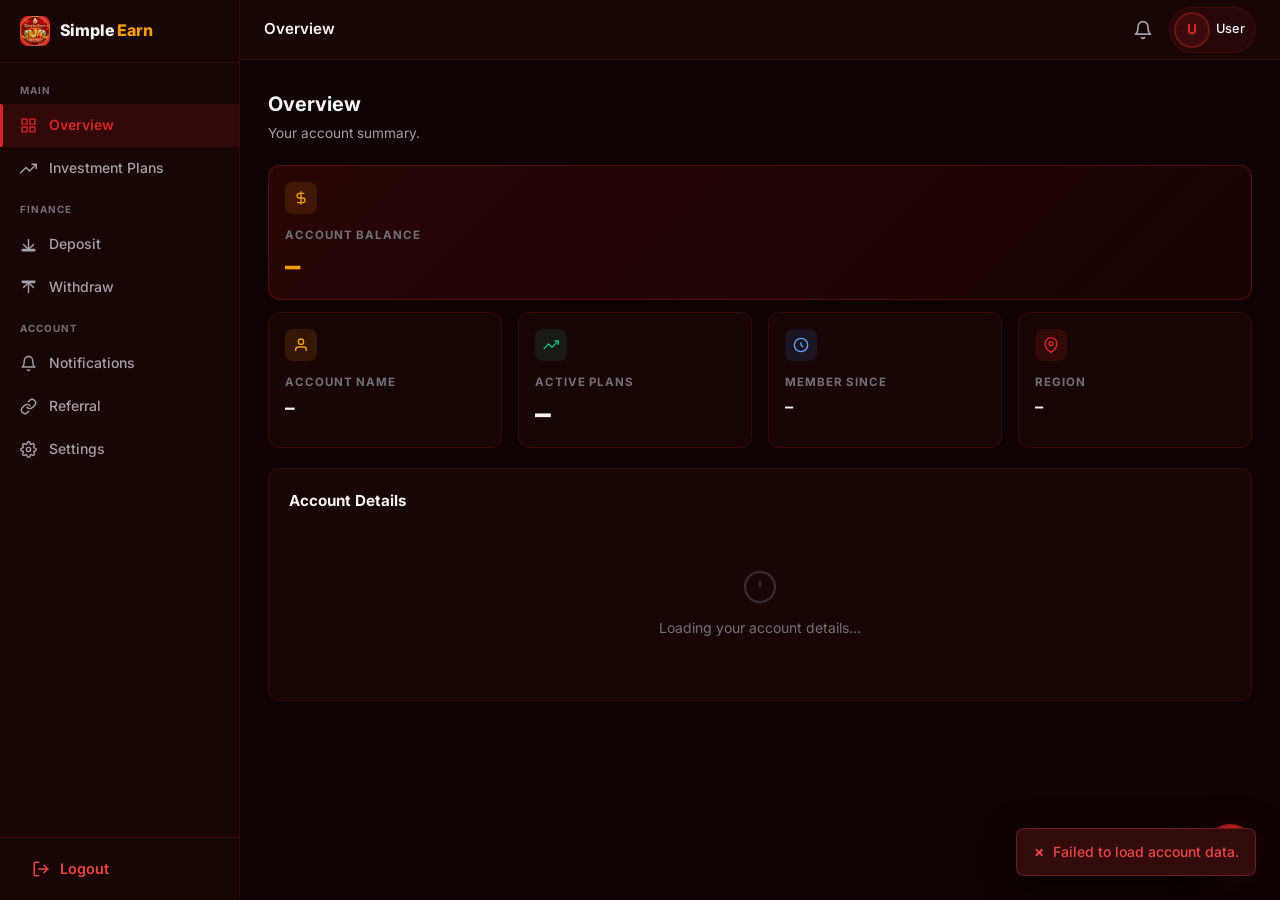
==== deponds-proj/frontend/dashboard.html @ ad347a40 "Update dashboard.html" ====
<!DOCTYPE html>
<html lang="en">
<head>
  <meta charset="UTF-8" />
  <meta name="viewport" content="width=device-width, initial-scale=1.0" />
  <title>Simple Earn — Dashboard</title>
  <link rel="stylesheet" href="css/main.css" />
  <!-- avatar-upload-wrap, avatar-preview, bank-form-grid → main.css -->
</head>
<body>
  <div class="app-layout">
    <div class="sidebar-overlay" id="sidebar-overlay" onclick="closeSidebar()"></div>

    <!-- SIDEBAR -->
    <aside class="sidebar" id="sidebar">
      <div class="sidebar-logo">
        <div class="sidebar-logo-icon"><img src="logo/simple_earn_logo.png" alt=""></div>
        <div class="sidebar-logo-text">Simple <span>Earn</span></div>
      </div>

      <nav class="sidebar-nav">
        <div class="nav-group-label">Main</div>
        <div class="nav-item active" data-section="overview" onclick="navigate('overview', this)">
          <svg xmlns="http://www.w3.org/2000/svg" width="18" height="18" fill="none" stroke="currentColor" stroke-width="2" stroke-linecap="round" stroke-linejoin="round" viewBox="0 0 24 24"><rect x="3" y="3" width="7" height="7"/><rect x="14" y="3" width="7" height="7"/><rect x="14" y="14" width="7" height="7"/><rect x="3" y="14" width="7" height="7"/></svg>
          Overview
        </div>
        <div class="nav-item" data-section="plans" onclick="navigate('plans', this)">
          <svg xmlns="http://www.w3.org/2000/svg" width="18" height="18" fill="none" stroke="currentColor" stroke-width="2" stroke-linecap="round" stroke-linejoin="round" viewBox="0 0 24 24"><polyline points="23 6 13.5 15.5 8.5 10.5 1 18"/><polyline points="17 6 23 6 23 12"/></svg>
          Investment Plans
        </div>

        <div class="nav-group-label">Finance</div>
        <div class="nav-item" data-section="deposit" onclick="navigate('deposit', this)">
          <svg xmlns="http://www.w3.org/2000/svg" width="18" height="18" fill="none" stroke="currentColor" stroke-width="2" stroke-linecap="round" stroke-linejoin="round" viewBox="0 0 24 24"><path d="M12 19V5"/><path d="M5 12l7 7 7-7"/><rect x="3" y="19" width="18" height="2" rx="1"/></svg>
          Deposit
        </div>
        <div class="nav-item" data-section="withdraw" onclick="navigate('withdraw', this)">
          <svg xmlns="http://www.w3.org/2000/svg" width="18" height="18" fill="none" stroke="currentColor" stroke-width="2" stroke-linecap="round" stroke-linejoin="round" viewBox="0 0 24 24"><path d="M12 5v14"/><path d="M19 12l-7-7-7 7"/><rect x="3" y="3" width="18" height="2" rx="1"/></svg>
          Withdraw
        </div>

        <div class="nav-group-label">Account</div>
        <div class="nav-item" data-section="notifications" onclick="navigate('notifications', this)">
          <svg xmlns="http://www.w3.org/2000/svg" width="18" height="18" fill="none" stroke="currentColor" stroke-width="2" stroke-linecap="round" stroke-linejoin="round" viewBox="0 0 24 24"><path d="M18 8A6 6 0 0 0 6 8c0 7-3 9-3 9h18s-3-2-3-9"/><path d="M13.73 21a2 2 0 0 1-3.46 0"/></svg>
          Notifications
          <span id="notif-count-badge" class="badge badge-danger" style="margin-left:auto;display:none"></span>
        </div>
        <div class="nav-item" data-section="referral" onclick="navigate('referral', this)">
          <svg xmlns="http://www.w3.org/2000/svg" width="18" height="18" fill="none" stroke="currentColor" stroke-width="2" stroke-linecap="round" stroke-linejoin="round" viewBox="0 0 24 24"><path d="M10 13a5 5 0 0 0 7.54.54l3-3a5 5 0 0 0-7.07-7.07l-1.72 1.71"/><path d="M14 11a5 5 0 0 0-7.54-.54l-3 3a5 5 0 0 0 7.07 7.07l1.71-1.71"/></svg>
          Referral
        </div>
        <div class="nav-item" data-section="settings" onclick="navigate('settings', this)">
          <svg xmlns="http://www.w3.org/2000/svg" width="18" height="18" fill="none" stroke="currentColor" stroke-width="2" stroke-linecap="round" stroke-linejoin="round" viewBox="0 0 24 24"><circle cx="12" cy="12" r="3"/><path d="M19.4 15a1.65 1.65 0 0 0 .33 1.82l.06.06a2 2 0 0 1-2.83 2.83l-.06-.06a1.65 1.65 0 0 0-1.82-.33 1.65 1.65 0 0 0-1 1.51V21a2 2 0 0 1-4 0v-.09A1.65 1.65 0 0 0 9 19.4a1.65 1.65 0 0 0-1.82.33l-.06.06a2 2 0 0 1-2.83-2.83l.06-.06A1.65 1.65 0 0 0 4.68 15a1.65 1.65 0 0 0-1.51-1H3a2 2 0 0 1 0-4h.09A1.65 1.65 0 0 0 4.6 9a1.65 1.65 0 0 0-.33-1.82l-.06-.06a2 2 0 0 1 2.83-2.83l.06.06A1.65 1.65 0 0 0 9 4.68a1.65 1.65 0 0 0 1-1.51V3a2 2 0 0 1 4 0v.09a1.65 1.65 0 0 0 1 1.51 1.65 1.65 0 0 0 1.82-.33l.06-.06a2 2 0 0 1 2.83 2.83l-.06.06A1.65 1.65 0 0 0 19.4 9a1.65 1.65 0 0 0 1.51 1H21a2 2 0 0 1 0 4h-.09a1.65 1.65 0 0 0-1.51 1z"/></svg>
          Settings
        </div>
      </nav>

      <div class="sidebar-footer">
        <button class="btn btn-ghost btn-full" style="justify-content:flex-start;gap:0.6rem;color:var(--danger);" onclick="handleLogout()">
          <svg xmlns="http://www.w3.org/2000/svg" width="18" height="18" fill="none" stroke="currentColor" stroke-width="2" stroke-linecap="round" stroke-linejoin="round" viewBox="0 0 24 24"><path d="M9 21H5a2 2 0 0 1-2-2V5a2 2 0 0 1 2-2h4"/><polyline points="16 17 21 12 16 7"/><line x1="21" y1="12" x2="9" y2="12"/></svg>
          Logout
        </button>
      </div>
    </aside>

    <!-- MAIN AREA -->
    <div class="main-area">
      <header class="top-header">
        <button class="btn btn-icon btn-ghost header-hamburger" onclick="openSidebar()">
          <svg xmlns="http://www.w3.org/2000/svg" width="22" height="22" fill="none" stroke="currentColor" stroke-width="2" stroke-linecap="round" stroke-linejoin="round" viewBox="0 0 24 24"><line x1="3" y1="12" x2="21" y2="12"/><line x1="3" y1="6" x2="21" y2="6"/><line x1="3" y1="18" x2="21" y2="18"/></svg>
        </button>
        <span class="header-title" id="header-title">Overview</span>
        <div class="header-actions">
          <div class="notif-btn-wrap">
            <button class="btn btn-icon btn-ghost notif-btn" onclick="toggleNotifDropdown(event)" aria-label="Notifications">
              <svg xmlns="http://www.w3.org/2000/svg" width="20" height="20" fill="none" stroke="currentColor" stroke-width="2" stroke-linecap="round" stroke-linejoin="round" viewBox="0 0 24 24"><path d="M18 8A6 6 0 0 0 6 8c0 7-3 9-3 9h18s-3-2-3-9"/><path d="M13.73 21a2 2 0 0 1-3.46 0"/></svg>
              <span class="notif-badge" id="header-notif-badge" style="display:none"></span>
            </button>
            <!-- NOTIFICATION DROPDOWN -->
            <div class="notif-dropdown" id="notif-dropdown">
              <div class="notif-dropdown-header">
                <span class="notif-dropdown-title">🔔 Notifications</span>
                <button class="btn btn-icon btn-ghost" style="padding:0.2rem;" onclick="closeNotifDropdown()" aria-label="Close notifications">
                  <svg xmlns="http://www.w3.org/2000/svg" width="14" height="14" fill="none" stroke="currentColor" stroke-width="2" stroke-linecap="round" stroke-linejoin="round" viewBox="0 0 24 24"><line x1="18" y1="6" x2="6" y2="18"/><line x1="6" y1="6" x2="18" y2="18"/></svg>
                </button>
              </div>
              <div class="notif-dropdown-list" id="notif-dropdown-list">
                <div class="empty-state" style="padding:1.5rem 1rem;"><p>Loading…</p></div>
              </div>
              <div class="notif-dropdown-footer">
                <button class="btn btn-ghost btn-sm btn-full" onclick="viewAllNotifications()">View All Notifications →</button>
              </div>
            </div>
          </div>
          <div class="user-chip" onclick="navigate('settings', document.querySelector('[data-section=settings]'))">
            <div class="avatar" id="header-avatar">U</div>
            <span class="user-chip-name" id="header-username">User</span>
          </div>
        </div>
      </header>

      <main class="main-content">

        <!-- ===== OVERVIEW ===== -->
        <section class="page-section active" id="section-overview">
          <div class="section-header">
            <h2 class="section-title">Overview</h2>
            <p class="section-sub">Your account summary.</p>
          </div>
          <!-- Balance — full-width highlight card -->
          <div class="stat-card balance-card" style="margin-bottom:0.75rem;">
            <div class="stat-icon gold"><svg xmlns="http://www.w3.org/2000/svg" width="16" height="16" fill="none" stroke="currentColor" stroke-width="2" viewBox="0 0 24 24"><path d="M12 2v20M17 5H9.5a3.5 3.5 0 0 0 0 7h5a3.5 3.5 0 0 1 0 7H6"/></svg></div>
            <div class="stat-label">Account Balance</div>
            <div class="stat-value" id="ov-balance">—</div>
          </div>

          <div class="overview-grid" id="overview-stats">
            <div class="stat-card">
              <div class="stat-icon gold"><svg xmlns="http://www.w3.org/2000/svg" width="16" height="16" fill="none" stroke="currentColor" stroke-width="2" viewBox="0 0 24 24"><path d="M20 21v-2a4 4 0 0 0-4-4H8a4 4 0 0 0-4 4v2"/><circle cx="12" cy="7" r="4"/></svg></div>
              <div class="stat-label">Account Name</div>
              <div class="stat-value" id="ov-name" style="font-size:1rem;word-break:break-word;">—</div>
            </div>
            <div class="stat-card">
              <div class="stat-icon green"><svg xmlns="http://www.w3.org/2000/svg" width="16" height="16" fill="none" stroke="currentColor" stroke-width="2" viewBox="0 0 24 24"><polyline points="23 6 13.5 15.5 8.5 10.5 1 18"/><polyline points="17 6 23 6 23 12"/></svg></div>
              <div class="stat-label">Active Plans</div>
              <div class="stat-value" id="ov-plans">—</div>
            </div>
            <div class="stat-card">
              <div class="stat-icon blue"><svg xmlns="http://www.w3.org/2000/svg" width="16" height="16" fill="none" stroke="currentColor" stroke-width="2" viewBox="0 0 24 24"><circle cx="12" cy="12" r="10"/><path d="M12 8v4l3 3"/></svg></div>
              <div class="stat-label">Member Since</div>
              <div class="stat-value" id="ov-date" style="font-size:0.85rem">—</div>
            </div>
            <div class="stat-card">
              <div class="stat-icon red"><svg xmlns="http://www.w3.org/2000/svg" width="16" height="16" fill="none" stroke="currentColor" stroke-width="2" viewBox="0 0 24 24"><path d="M21 10c0 7-9 13-9 13s-9-6-9-13a9 9 0 0 1 18 0z"/><circle cx="12" cy="10" r="3"/></svg></div>
              <div class="stat-label">Region</div>
              <div class="stat-value" id="ov-region" style="font-size:0.85rem">—</div>
            </div>
          </div>

          <div class="card">
            <h3 style="font-size:0.95rem;font-weight:700;margin-bottom:1rem;">Account Details</h3>
              <div id="overview-details">
              <div class="empty-state"><svg xmlns="http://www.w3.org/2000/svg" width="36" height="36" fill="none" stroke="currentColor" stroke-width="1.5" viewBox="0 0 24 24"><circle cx="12" cy="12" r="10"/><line x1="12" y1="8" x2="12" y2="12"/><line x1="12" y1="16" x2="12.01" y2="16"/></svg><p>Loading your account details…</p></div>
            </div>
          </div>

          
        </section>

        <!-- ===== INVESTMENT PLANS ===== -->
        <section class="page-section" id="section-plans">
          <div class="section-header">
            <h2 class="section-title">Investment Plans</h2>
            <p class="section-sub">Choose a plan. All plans run for 60 days with daily payouts.</p>
          </div>
          <div class="plans-grid" id="plans-grid"></div>
        </section>

        <!-- ===== DEPOSIT ===== -->
        <section class="page-section" id="section-deposit">
          <div class="section-header">
            <h2 class="section-title">Deposit Funds</h2>
            <p class="section-sub">Choose a payment gateway to fund your account.</p>
          </div>

          <!-- STEP 1: Gateway Selection -->
          <div class="dep-step" id="dep-step-1">
            <div class="txn-info-box" style="max-width:520px;margin-bottom:1.25rem;">
              <strong>📌 How to Deposit:</strong> Select a gateway below, transfer the exact amount to the displayed account, then tap <strong>"I Have Deposited"</strong>. Minimum: <strong>₦4,000</strong>.
            </div>
            <div class="gateway-grid">
              <div class="gateway-card" onclick="selectGateway('server1')" tabindex="0" role="button" aria-label="Select Server 1">
                <div class="gateway-icon">⚡</div>
                <div class="gateway-name">Server 1</div>
                <div class="gateway-sub">Max ₦20,000</div>
              </div>
              <div class="gateway-card" onclick="selectGateway('server2')" tabindex="0" role="button" aria-label="Select Server 2">
                <div class="gateway-icon">🔒</div>
                <div class="gateway-name">Server 2</div>
                <div class="gateway-sub">No Limit</div>
              </div>
              <div class="gateway-card" onclick="selectGateway('server3')" tabindex="0" role="button" aria-label="Select Server 3">
                <div class="gateway-icon">💎</div>
                <div class="gateway-name">Server 3</div>
                <div class="gateway-sub">Max ₦30,000</div>
              </div>
            </div>
          </div>

          <!-- STEP 2: Bank Details + Confirm -->
          <div class="dep-step" id="dep-step-2" style="display:none;">
            <div style="max-width:480px;">
              <button class="btn btn-ghost btn-sm" style="margin-bottom:1rem;" onclick="depGoBack()">
                <svg xmlns="http://www.w3.org/2000/svg" width="14" height="14" fill="none" stroke="currentColor" stroke-width="2" stroke-linecap="round" stroke-linejoin="round" viewBox="0 0 24 24"><polyline points="15 18 9 12 15 6"/></svg>
                Back to Gateways
              </button>
              <div class="card card-lg">
                <!-- Gateway badge -->
                <div class="dep-gw-badge">
                  <span id="dep-gw-icon" style="font-size:1.3rem;"></span>
                  <div>
                    <div class="dep-gw-label">Selected Gateway</div>
                    <div class="dep-gw-name" id="dep-gw-name">—</div>
                  </div>
                </div>

                <div class="txn-info-box" style="margin-bottom:1.1rem;">
                  <strong>📤 Transfer to this account:</strong>
                </div>

                <!-- Bank details -->
                <div class="dep-details-box">
                  <div class="dep-detail-row">
                    <span class="dep-detail-label">Bank</span>
                    <span class="dep-detail-val" id="dep-bank-display">—</span>
                  </div>
                  <div class="dep-detail-row">
                    <span class="dep-detail-label">Account Name</span>
                    <span class="dep-detail-val" id="dep-name-display">—</span>
                  </div>
                  <div class="dep-detail-row">
                    <span class="dep-detail-label">Account Number</span>
                    <span class="dep-detail-val dep-acct-row">
                      <span id="dep-acctno-display">—</span>
                      <button class="btn btn-icon btn-ghost dep-copy-btn" onclick="copyDepAcctNo()" title="Copy account number" aria-label="Copy account number">
                        <svg xmlns="http://www.w3.org/2000/svg" width="13" height="13" fill="none" stroke="currentColor" stroke-width="2" viewBox="0 0 24 24"><rect x="9" y="9" width="13" height="13" rx="2" ry="2"/><path d="M5 15H4a2 2 0 0 1-2-2V4a2 2 0 0 1 2-2h9a2 2 0 0 1 2 2v1"/></svg>
                      </button>
                    </span>
                  </div>
                </div>

                <!-- Amount input -->
                <div class="form-group" style="margin:1.1rem 0 0.25rem;">
                  <label class="form-label">Amount to Transfer (₦)</label>
                  <input class="form-control" type="number" id="dep-amount" placeholder="e.g. 5000" min="4000" />
                  <span class="form-hint" id="dep-amount-hint">Minimum: ₦4,000</span>
                </div>
                <div id="dep-error" class="form-error" style="display:none;margin-bottom:0.5rem;"></div>

                <button class="btn btn-primary btn-lg btn-full" id="dep-btn" onclick="handleDepositConfirm()" style="margin-top:1rem;">
                  <svg xmlns="http://www.w3.org/2000/svg" width="16" height="16" fill="none" stroke="currentColor" stroke-width="2" stroke-linecap="round" stroke-linejoin="round" viewBox="0 0 24 24"><polyline points="20 6 9 17 4 12"/></svg>
                  I Have Deposited
                </button>
              </div>
            </div>
          </div>
        </section>

        <!-- ===== WITHDRAW ===== -->
        <section class="page-section" id="section-withdraw">
          <div class="section-header">
            <h2 class="section-title">Withdraw Funds</h2>
            <p class="section-sub">Withdraw your earnings to your bank account.</p>
          </div>
          <div class="card card-lg" style="max-width:520px;">
            <div class="txn-info-box">
              <strong>📌 How to Withdraw:</strong> Enter the amount and your bank details. Minimum withdrawal is <strong>₦600</strong>. You must have sufficient balance. Withdrawals are processed manually.
            </div>
            <form onsubmit="handleWithdrawSubmit(event)" style="display:flex;flex-direction:column;gap:1rem;">
              <div class="form-group">
                <label class="form-label">Amount (₦)</label>
                <input class="form-control" type="number" id="with-amount" placeholder="e.g. 1000" min="600" required />
                <span class="form-hint">Minimum: ₦600</span>
              </div>
              <div class="bank-form-grid">
                <div class="form-group">
                  <label class="form-label">Bank Name</label>
                  <input class="form-control" type="text" id="with-bank-name" placeholder="e.g. Access Bank" required />
                </div>
                <div class="form-group">
                  <label class="form-label">Account Number</label>
                  <input class="form-control" type="text" id="with-acct-no" placeholder="10-digit number" maxlength="10" required />
                </div>
              </div>
              <div class="form-group">
                <label class="form-label">Account Name</label>
                <input class="form-control" type="text" id="with-acct-name" placeholder="As on bank records" required />
              </div>
              <div id="with-error" class="form-error" style="display:none"></div>
              <button class="btn btn-primary btn-lg" type="submit" id="with-btn">
                <svg xmlns="http://www.w3.org/2000/svg" width="16" height="16" fill="none" stroke="currentColor" stroke-width="2" viewBox="0 0 24 24"><path d="M12 5v14"/><path d="M19 12l-7-7-7 7"/></svg>
                Submit Withdrawal Request
              </button>
            </form>
          </div>
        </section>

        <!-- ===== NOTIFICATIONS ===== -->
        <section class="page-section" id="section-notifications">
          <div class="section-header flex items-center justify-between">
            <div>
              <h2 class="section-title">Notifications</h2>
              <p class="section-sub">Your latest updates and earnings alerts.</p>
            </div>
            <button class="btn btn-secondary btn-sm" onclick="loadNotifications()">
              <svg xmlns="http://www.w3.org/2000/svg" width="14" height="14" fill="none" stroke="currentColor" stroke-width="2" viewBox="0 0 24 24"><polyline points="23 4 23 10 17 10"/><path d="M20.49 15a9 9 0 1 1-.08-4.95"/></svg>
              Refresh
            </button>
          </div>
          <div id="notifications-list" style="display:flex;flex-direction:column;gap:0.5rem;">
            <div class="empty-state"><p>Loading notifications…</p></div>
          </div>
        </section>

        <!-- ===== REFERRAL ===== -->
        <section class="page-section" id="section-referral">
          <div class="section-header">
            <h2 class="section-title">Referral Program</h2>
            <p class="section-sub">Invite friends and earn commission on their first investment.</p>
          </div>
          <div class="card card-lg" style="max-width:540px;">
            <div style="text-align:center;margin-bottom:1.5rem;">
              <div style="font-size:2.5rem;margin-bottom:0.5rem;">🎁</div>
              <h3 style="font-size:1rem;font-weight:700;">Earn up to ₦480 per referral</h3>
              <p style="font-size:0.82rem;color:var(--text-muted);margin-top:0.25rem;">When your referred friend purchases Plan 1, you earn ₦480 instantly credited to your balance.</p>
            </div>
            <div class="form-group">
              <label class="form-label">Your Referral Link</label>
              <div class="copy-input-wrap">
                <input type="text" id="ref-link-input" readonly placeholder="Loading your referral link…" />
                <button class="btn btn-accent" onclick="copyRefLink()">
                  <svg xmlns="http://www.w3.org/2000/svg" width="14" height="14" fill="none" stroke="currentColor" stroke-width="2" viewBox="0 0 24 24"><rect x="9" y="9" width="13" height="13" rx="2" ry="2"/><path d="M5 15H4a2 2 0 0 1-2-2V4a2 2 0 0 1 2-2h9a2 2 0 0 1 2 2v1"/></svg>
                  Copy
                </button>
              </div>
              <span class="form-hint">Share this link — when someone registers through it, the referral is tracked automatically.</span>
            </div>
            <div style="margin-top:1.25rem;display:flex;flex-direction:column;gap:0.5rem;">
              <div style="font-size:0.78rem;font-weight:700;text-transform:uppercase;letter-spacing:0.08em;color:var(--text-faint);">Commission Structure</div>
              <div class="info-row"><span class="key">Plan 1 Referral</span><span class="val text-success">12%</span></div>
              <div class="info-row"><span class="key">Plan 2 Referral</span><span class="val text-success">4%</span></div>
              <div class="info-row"><span class="key">Higher Plans</span><span class="val text-accent">Bonus via Admin</span></div>
            </div>

          </div>
          <div id="refferals-records" style="display:flex;flex-direction:column;gap:0.5rem;">
            <ul id="records" class="empty-state"></ul>
          </div>
        </section>

        <!-- ===== SETTINGS ===== -->
        <section class="page-section" id="section-settings">
          <div class="section-header">
            <h2 class="section-title">Settings</h2>
            <p class="section-sub">Manage your profile and account security.</p>
          </div>

          <div style="display:flex;flex-direction:column;gap:1.25rem;max-width:520px;">
            <!-- Profile Picture -->
            <div class="card card-lg">
              <h3 style="font-size:0.95rem;font-weight:700;margin-bottom:1rem;">Profile Picture</h3>
              <div class="avatar-upload-wrap">
                <div class="avatar-preview" id="settings-avatar">U</div>
                <div>
                  <div style="font-weight:600;" id="settings-name">—</div>
                  <div style="font-size:0.82rem;color:var(--text-muted);" id="settings-email">—</div>
                </div>
              </div>
              <form onsubmit="handleUpdateProfile(event)" style="display:flex;flex-direction:column;gap:0.875rem;">
                <div class="form-group">
                  <label class="form-label">Upload Photo</label>
                  <input class="form-control" type="file" id="profile-file" accept="image/*" onchange="previewProfileImage(this)" />
                  <span class="form-hint">JPEG, PNG, WebP. File will be encoded and saved.</span>
                </div>
                <button class="btn btn-primary" type="submit" id="profile-btn">Update Profile Picture</button>
              </form>
            </div>

            <!-- Change Password -->
            <div class="card card-lg">
              <h3 style="font-size:0.95rem;font-weight:700;margin-bottom:1rem;">Change Password</h3>
              <form onsubmit="handleChangePassword(event)" style="display:flex;flex-direction:column;gap:0.875rem;">
                <div class="form-group">
                  <label class="form-label">Current Password</label>
                  <input class="form-control" type="password" id="old-pw" placeholder="••••••••" />
                </div>
                <div class="form-group">
                  <label class="form-label">New Password</label>
                  <input class="form-control" type="password" id="new-pw" placeholder="Min. 6 characters" />
                </div>
                <div class="form-group">
                  <label class="form-label">Confirm New Password</label>
                  <input class="form-control" type="password" id="confirm-pw" placeholder="Re-enter new password" />
                </div>
                <button class="btn btn-secondary" type="submit" id="pw-btn">Update Password</button>
              </form>
            </div>
          </div>
        </section>

      </main>
    </div>
  </div>

  <div id="toast-container"></div>

  <!-- SUPPORT FAB -->
  <button class="support-fab" onclick="openSupportModal()" aria-label="Customer Support">
    <svg xmlns="http://www.w3.org/2000/svg" width="22" height="22" fill="none" stroke="currentColor" stroke-width="2" stroke-linecap="round" stroke-linejoin="round" viewBox="0 0 24 24">
      <path d="M3 18v-6a9 9 0 0 1 18 0v6"/>
      <path d="M21 19a2 2 0 0 1-2 2h-1a2 2 0 0 1-2-2v-3a2 2 0 0 1 2-2h3z"/>
      <path d="M3 19a2 2 0 0 0 2 2h1a2 2 0 0 0 2-2v-3a2 2 0 0 0-2-2H3z"/>
    </svg>
  </button>

  <!-- SUPPORT POPOVER — anchored above FAB -->
  <div class="support-popover" id="support-popover">
    <div class="support-popover-header">
      <span style="font-size:0.9rem;font-weight:700;">💬 Customer Support</span>
      <button class="btn btn-icon btn-ghost" style="padding:0.3rem;" onclick="closeSupportModal()" aria-label="Close support">
        <svg xmlns="http://www.w3.org/2000/svg" width="15" height="15" fill="none" stroke="currentColor" stroke-width="2" stroke-linecap="round" stroke-linejoin="round" viewBox="0 0 24 24"><line x1="18" y1="6" x2="6" y2="18"/><line x1="6" y1="6" x2="18" y2="18"/></svg>
      </button>
    </div>
    <div class="support-popover-body">
      <div class="support-msg">
        <p class="support-headline">🚀 Start Your Investment Journey Today!</p>
        <p>Unlock real earning potential with a trusted platform designed for smart investors like you.</p>
        <div class="support-divider"></div>
        <p>🎁 <strong>Welcome Bonus:</strong> Get ₦200 instantly when you sign up!</p>
        <p>💼 Grow your funds with simple and reliable investment plans</p>
        <p>📈 Designed for both beginners and experienced investors</p>
        <div class="support-divider"></div>
        <p>🔗 <strong>Contact Support:</strong><br>
          <a href="https://t.me/Simplearn001" target="_blank" rel="noopener noreferrer">https://t.me/Simplearn001</a>
        </p>
        <p>👥 <strong>Join Our Community:</strong><br>
          <a href="https://t.me/+Dh3gPK8mlQw4OGRk" target="_blank" rel="noopener noreferrer">https://t.me/+Dh3gPK8mlQw4OGRk</a>
        </p>
        <p class="support-cta">Don't miss out — your financial growth starts now! 🚀</p>
      </div>
    </div>
    <div class="support-popover-footer">
      <a href="https://t.me/Simplearn001" target="_blank" rel="noopener noreferrer" class="btn btn-primary btn-sm" style="flex:1;">
        <svg xmlns="http://www.w3.org/2000/svg" width="13" height="13" fill="none" stroke="currentColor" stroke-width="2" stroke-linecap="round" stroke-linejoin="round" viewBox="0 0 24 24"><path d="M21 15a2 2 0 0 1-2 2H7l-4 4V5a2 2 0 0 1 2-2h14a2 2 0 0 1 2 2z"/></svg>
        Chat Support
      </a>
      <a href="https://t.me/+Dh3gPK8mlQw4OGRk" target="_blank" rel="noopener noreferrer" class="btn btn-secondary btn-sm" style="flex:1;">
        <svg xmlns="http://www.w3.org/2000/svg" width="13" height="13" fill="none" stroke="currentColor" stroke-width="2" stroke-linecap="round" stroke-linejoin="round" viewBox="0 0 24 24"><path d="M17 21v-2a4 4 0 0 0-4-4H5a4 4 0 0 0-4 4v2"/><circle cx="9" cy="7" r="4"/><path d="M23 21v-2a4 4 0 0 0-3-3.87"/><path d="M16 3.13a4 4 0 0 1 0 7.75"/></svg>
        Community
      </a>
    </div>
  </div>

  <script src="js/api.js"></script>
  <script src="js/dashboard.js"></script>
  <script>
    function openSupportModal() {
      closeNotifDropdown();
      document.getElementById('support-popover').classList.add('open');
    }
    function closeSupportModal() {
      document.getElementById('support-popover').classList.remove('open');
    }
    // Close popovers on outside click
    document.addEventListener('click', function(e) {
      if (!e.target.closest('.notif-btn-wrap')) closeNotifDropdown();
      if (!e.target.closest('#support-popover') && !e.target.closest('.support-fab')) closeSupportModal();
    });
    // Close on Escape key
    document.addEventListener('keydown', function(e) {
      if (e.key === 'Escape') { closeSupportModal(); closeNotifDropdown(); }
    });
  </script>
</body>
</html>
---- deponds-proj/frontend/css/main.css ----
@import url('https://fonts.googleapis.com/css2?family=Inter:wght@300;400;500;600;700;800&family=JetBrains+Mono:wght@400;500&display=swap');

:root {
  --bg:           #0f0202;
  --surface:      #1a0505;
  --surface-2:    #260808;
  --surface-3:    #320c0c;
  --surface-hover:#3a1010;

  --border:       rgba(220, 38, 38, 0.15);
  --border-strong:rgba(220, 38, 38, 0.30);
  --border-focus: rgba(220, 38, 38, 0.60);

  --primary:      #dc2626;
  --primary-hover:#b91c1c;
  --primary-dim:  rgba(220, 38, 38, 0.12);
  --primary-glow: rgba(220, 38, 38, 0.30);

  --accent:       #f59e0b;
  --accent-hover: #d97706;
  --accent-dim:   rgba(245, 158, 11, 0.12);

  --success:      #10b981;
  --success-dim:  rgba(16, 185, 129, 0.12);
  --success-border:rgba(16, 185, 129, 0.30);

  --warning:      #f59e0b;
  --warning-dim:  rgba(245, 158, 11, 0.12);
  --warning-border:rgba(245, 158, 11, 0.30);

  --danger:       #ef4444;
  --danger-dim:   rgba(239, 68, 68, 0.12);
  --danger-border:rgba(239, 68, 68, 0.30);

  --text:         #f5f5f5;
  --text-muted:   #a1a1aa;
  --text-faint:   #71717a;

  --font:      'Inter', -apple-system, BlinkMacSystemFont, 'Segoe UI', sans-serif;
  --font-mono: 'JetBrains Mono', 'Fira Code', monospace;

  --radius-xs: 4px;
  --radius-sm: 8px;
  --radius:    12px;
  --radius-lg: 16px;
  --radius-xl: 24px;

  --shadow-sm: 0 1px 4px rgba(0,0,0,0.5);
  --shadow:    0 4px 16px rgba(0,0,0,0.55);
  --shadow-lg: 0 8px 32px rgba(0,0,0,0.65);
  --shadow-red:0 4px 24px rgba(220,38,38,0.20);

  --sidebar-w:    240px;
  --header-h:     60px;
  --transition:   200ms ease;
}

/* ============================================================
   RESET & BASE
   ============================================================ */
*, *::before, *::after { box-sizing: border-box; margin: 0; padding: 0; }
html { font-size: 16px; scroll-behavior: smooth; overflow-x: hidden; }
body {
  font-family: var(--font);
  background: var(--bg);
  color: var(--text);
  min-height: 100vh;
  line-height: 1.6;
  -webkit-font-smoothing: antialiased;
  overflow-x: hidden;
}
a { color: inherit; text-decoration: none; }
ul { list-style: none; }
button { cursor: pointer; border: none; background: none; font-family: var(--font); }
input, textarea, select { font-family: var(--font); }
img { max-width: 100%; }

/* ============================================================
   SCROLLBAR
   ============================================================ */
::-webkit-scrollbar { width: 5px; height: 5px; }
::-webkit-scrollbar-track { background: var(--surface); }
::-webkit-scrollbar-thumb { background: var(--surface-3); border-radius: 8px; }
::-webkit-scrollbar-thumb:hover { background: var(--primary); }

/* ============================================================
   TYPOGRAPHY
   ============================================================ */
.text-xs    { font-size: 0.75rem; }
.text-sm    { font-size: 0.875rem; }
.text-base  { font-size: 1rem; }
.text-lg    { font-size: 1.125rem; }
.text-xl    { font-size: 1.25rem; }
.text-2xl   { font-size: 1.5rem; }
.text-3xl   { font-size: 1.875rem; }
.text-4xl   { font-size: 2.25rem; }

.font-medium   { font-weight: 500; }
.font-semibold { font-weight: 600; }
.font-bold     { font-weight: 700; }
.font-extrabold{ font-weight: 800; }

.text-muted   { color: var(--text-muted); }
.text-faint   { color: var(--text-faint); }
.text-primary { color: var(--primary); }
.text-accent  { color: var(--accent); }
.text-success { color: var(--success); }
.text-danger  { color: var(--danger); }
.text-warning { color: var(--warning); }
.mono         { font-family: var(--font-mono); }
.tracking-wide{ letter-spacing: 0.05em; }
.uppercase    { text-transform: uppercase; }

/* ============================================================
   BUTTONS
   ============================================================ */
.btn {
  display: inline-flex;
  align-items: center;
  justify-content: center;
  gap: 0.5rem;
  padding: 0.625rem 1.25rem;
  border-radius: var(--radius-sm);
  font-size: 0.9rem;
  font-weight: 600;
  transition: background var(--transition), transform var(--transition), box-shadow var(--transition), opacity var(--transition);
  white-space: nowrap;
  line-height: 1;
}
.btn:active { transform: scale(0.98); }
.btn:disabled { opacity: 0.5; pointer-events: none; }

.btn-primary { background: var(--primary); color: #fff; box-shadow: var(--shadow-red); }
.btn-primary:hover { background: var(--primary-hover); box-shadow: 0 6px 28px rgba(220,38,38,0.35); }

.btn-secondary { background: var(--surface-2); color: var(--text); border: 1px solid var(--border); }
.btn-secondary:hover { background: var(--surface-3); border-color: var(--border-strong); }

.btn-accent { background: var(--accent); color: #1a0a00; font-weight: 700; }
.btn-accent:hover { background: var(--accent-hover); }

.btn-success { background: var(--success-dim); color: var(--success); border: 1px solid var(--success-border); }
.btn-success:hover { background: rgba(16,185,129,0.2); }

.btn-danger { background: var(--danger-dim); color: var(--danger); border: 1px solid var(--danger-border); }
.btn-danger:hover { background: rgba(239,68,68,0.2); }

.btn-ghost { background: transparent; color: var(--text-muted); }
.btn-ghost:hover { background: var(--surface-2); color: var(--text); }

.btn-sm   { padding: 0.4rem 0.875rem; font-size: 0.8rem; }
.btn-lg   { padding: 0.875rem 1.75rem; font-size: 1rem; }
.btn-full { width: 100%; }
.btn-icon { padding: 0.5rem; border-radius: var(--radius-sm); }

.btn-loading { position: relative; color: transparent !important; }
.btn-loading::after {
  content: '';
  position: absolute;
  width: 16px; height: 16px;
  border: 2px solid rgba(255,255,255,0.3);
  border-top-color: #fff;
  border-radius: 50%;
  animation: spin 0.7s linear infinite;
}
@keyframes spin { to { transform: rotate(360deg); } }

/* ============================================================
   FORMS
   ============================================================ */
.form-group { display: flex; flex-direction: column; gap: 0.4rem; }

.form-label {
  font-size: 0.8rem;
  font-weight: 600;
  color: var(--text-muted);
  text-transform: uppercase;
  letter-spacing: 0.06em;
}

.form-control {
  background: var(--surface-2);
  border: 1px solid var(--border);
  border-radius: var(--radius-sm);
  color: var(--text);
  font-size: 0.9rem;
  padding: 0.7rem 1rem;
  width: 100%;
  transition: border-color var(--transition), box-shadow var(--transition);
  outline: none;
}
.form-control::placeholder { color: var(--text-faint); }
.form-control:focus {
  border-color: var(--border-focus);
  box-shadow: 0 0 0 3px var(--primary-dim);
}
textarea.form-control { resize: vertical; min-height: 90px; }
select.form-control { appearance: none; -webkit-appearance: none; cursor: pointer; }

/* File input */
input[type="file"].form-control {
  padding: 0.55rem 1rem;
  cursor: pointer;
  color: var(--text-muted);
}
input[type="file"].form-control::-webkit-file-upload-button {
  background: var(--primary-dim);
  color: var(--primary);
  border: 1px solid var(--border-strong);
  border-radius: var(--radius-xs);
  padding: 0.3rem 0.75rem;
  font-size: 0.8rem;
  font-weight: 600;
  cursor: pointer;
  margin-right: 0.75rem;
  font-family: var(--font);
}

.form-hint  { font-size: 0.78rem; color: var(--text-faint); }
.form-error { font-size: 0.78rem; color: var(--danger); }

/* ============================================================
   CARDS
   ============================================================ */
.card    { background: var(--surface); border: 1px solid var(--border); border-radius: var(--radius); padding: 1.25rem; }
.card-lg { padding: 1.5rem; border-radius: var(--radius-lg); }

.stat-card {
  background: var(--surface);
  border: 1px solid var(--border);
  border-radius: var(--radius);
  padding: 1rem;
  display: flex;
  flex-direction: column;
  gap: 0.5rem;
  transition: border-color var(--transition), transform var(--transition);
}
.stat-card:hover { border-color: var(--border-strong); transform: translateY(-1px); }

.stat-label {
  font-size: 0.72rem;
  font-weight: 700;
  text-transform: uppercase;
  letter-spacing: 0.08em;
  color: var(--text-faint);
}
.stat-value {
  font-size: 1.65rem;
  font-weight: 800;
  font-family: var(--font-mono);
  color: var(--text);
  line-height: 1.2;
}
.stat-icon {
  width: 32px; height: 32px;
  border-radius: var(--radius-sm);
  display: flex; align-items: center; justify-content: center;
  margin-bottom: 0.25rem;
}
.stat-icon.red   { background: var(--primary-dim); color: var(--primary); }
.stat-icon.gold  { background: var(--accent-dim); color: var(--accent); }
.stat-icon.green { background: var(--success-dim); color: var(--success); }
.stat-icon.blue  { background: rgba(59,130,246,0.12); color: #60a5fa; }

/* ============================================================
   BADGE / PILL
   ============================================================ */
.badge {
  display: inline-flex;
  align-items: center;
  gap: 0.3rem;
  padding: 0.2rem 0.6rem;
  border-radius: 999px;
  font-size: 0.72rem;
  font-weight: 600;
  text-transform: uppercase;
  letter-spacing: 0.05em;
}
.badge-success { background: var(--success-dim); color: var(--success); border: 1px solid var(--success-border); }
.badge-danger  { background: var(--danger-dim);  color: var(--danger);  border: 1px solid var(--danger-border); }
.badge-warning { background: var(--warning-dim); color: var(--warning); border: 1px solid var(--warning-border); }
.badge-primary { background: var(--primary-dim); color: var(--primary); border: 1px solid var(--border-strong); }
.badge-muted   { background: var(--surface-3);   color: var(--text-muted); border: 1px solid var(--border); }

/* ============================================================
   TABLE
   ============================================================ */
.table-wrap { overflow-x: auto; border-radius: var(--radius); border: 1px solid var(--border); }
table { width: 100%; border-collapse: collapse; }
thead tr { background: var(--surface-2); }
thead th {
  padding: 0.75rem 1rem;
  text-align: left;
  font-size: 0.72rem;
  font-weight: 700;
  text-transform: uppercase;
  letter-spacing: 0.08em;
  color: var(--text-muted);
  white-space: nowrap;
}
tbody tr { border-top: 1px solid var(--border); transition: background var(--transition); }
tbody tr:hover { background: var(--surface-2); }
tbody td {
  padding: 0.9rem 1rem;
  font-size: 0.95rem;
  font-weight: 500;
  color: var(--text);
  vertical-align: middle;
}
tbody td:first-child { font-weight: 700; }
.td-actions { display: flex; gap: 0.4rem; }

/* ============================================================
   MODAL
   ============================================================ */
.modal-backdrop {
  position: fixed; inset: 0;
  background: rgba(0,0,0,0.75);
  backdrop-filter: blur(4px);
  display: flex; align-items: flex-end; justify-content: center;
  z-index: 1000;
  padding: 0;
  opacity: 0;
  visibility: hidden;
  transition: opacity var(--transition), visibility var(--transition);
}
.modal-backdrop.open { opacity: 1; visibility: visible; }

.modal {
  background: var(--surface);
  border: 1px solid var(--border-strong);
  border-radius: var(--radius-lg) var(--radius-lg) 0 0;
  padding: 1.5rem;
  width: 100%;
  max-width: 100%;
  transform: translateY(20px);
  transition: transform var(--transition);
  box-shadow: var(--shadow-lg);
}
.modal-backdrop.open .modal { transform: translateY(0); }

.modal-header {
  display: flex;
  align-items: center;
  justify-content: space-between;
  margin-bottom: 1.25rem;
}
.modal-title { font-size: 1rem; font-weight: 700; }
.modal-close { color: var(--text-muted); transition: color var(--transition); }
.modal-close:hover { color: var(--text); }
.modal-body { display: flex; flex-direction: column; gap: 1rem; }
.modal-footer { display: flex; gap: 0.75rem; margin-top: 1.25rem; }

/* ============================================================
   TOAST
   ============================================================ */
#toast-container {
  position: fixed;
  bottom: 1rem;
  left: 1rem;
  right: 1rem;
  z-index: 9999;
  display: flex;
  flex-direction: column;
  gap: 0.5rem;
  pointer-events: none;
}

.toast {
  padding: 0.75rem 1rem;
  border-radius: var(--radius-sm);
  font-size: 0.875rem;
  font-weight: 500;
  box-shadow: var(--shadow-lg);
  display: flex;
  align-items: center;
  gap: 0.5rem;
  animation: toast-in 0.25s ease forwards;
  pointer-events: auto;
  border: 1px solid;
}
.toast.toast-success { background: var(--surface-3); border-color: var(--success-border); color: var(--success); }
.toast.toast-error   { background: var(--surface-3); border-color: var(--danger-border);  color: var(--danger); }
.toast.toast-info    { background: var(--surface-3); border-color: var(--border-strong);  color: var(--text); }
.toast.toast-warning { background: var(--surface-3); border-color: var(--warning-border); color: var(--warning); }

@keyframes toast-in  { from { opacity: 0; transform: translateY(10px); } to { opacity: 1; transform: translateY(0); } }
@keyframes toast-out { from { opacity: 1; } to { opacity: 0; } }
.toast.removing { animation: toast-out 0.25s ease forwards; }

/* ============================================================
   DIVIDER
   ============================================================ */
.divider { height: 1px; background: var(--border); margin: 1.25rem 0; }
.divider-text {
  display: flex; align-items: center; gap: 1rem;
  color: var(--text-faint); font-size: 0.8rem;
}
.divider-text::before, .divider-text::after { content: ''; flex: 1; height: 1px; background: var(--border); }

/* ============================================================
   UTILITIES
   ============================================================ */
.flex         { display: flex; }
.flex-col     { flex-direction: column; }
.items-center { align-items: center; }
.justify-between { justify-content: space-between; }
.justify-center  { justify-content: center; }
.gap-1  { gap: 0.25rem; }
.gap-2  { gap: 0.5rem; }
.gap-3  { gap: 0.75rem; }
.gap-4  { gap: 1rem; }
.gap-6  { gap: 1.5rem; }
.gap-8  { gap: 2rem; }
.grid   { display: grid; }
.w-full { width: 100%; }
.hidden { display: none !important; }
.relative { position: relative; }
.truncate { overflow: hidden; text-overflow: ellipsis; white-space: nowrap; }
.mt-1 { margin-top: 0.25rem; }
.mt-2 { margin-top: 0.5rem; }
.mt-4 { margin-top: 1rem; }
.mt-6 { margin-top: 1.5rem; }
.mb-2 { margin-bottom: 0.5rem; }
.mb-4 { margin-bottom: 1rem; }
.mb-6 { margin-bottom: 1.5rem; }
.p-4  { padding: 1rem; }
.p-6  { padding: 1.5rem; }
.rounded-full { border-radius: 9999px; }

/* ============================================================
   AVATAR
   ============================================================ */
.avatar {
  width: 36px; height: 36px;
  border-radius: 50%;
  background: var(--primary-dim);
  border: 2px solid var(--border-strong);
  display: flex; align-items: center; justify-content: center;
  font-weight: 700;
  font-size: 0.85rem;
  color: var(--primary);
  overflow: hidden;
  flex-shrink: 0;
}
.avatar img { width: 100%; height: 100%; object-fit: cover; }
.avatar-lg  { width: 64px; height: 64px; font-size: 1.4rem; }
.avatar-xl  { width: 72px; height: 72px; font-size: 1.6rem; }

/* ============================================================
   PAGE SECTION
   ============================================================ */
.page-section { display: none; }
.page-section.active {
  display: flex;
  flex-direction: column;
  flex: 1;
  min-height: 0;
}

/* Listing sections: table-wrap fills remaining height and scrolls */
.page-section.active .table-wrap {
  flex: 1;
  min-height: 0;
  overflow-y: auto;
  overflow-x: auto;
}

/* Bonus & profile cards: full width on mobile */
#section-bonus .card,
#section-profile .card {
  max-width: 100%;
  width: 100%;
}
@media (min-width: 600px) {
  #section-bonus .card,
  #section-profile .card {
    max-width: 520px;
  }
}

.section-header { margin-bottom: 1.25rem; flex-shrink: 0; }
.section-title  { font-size: 1.15rem; font-weight: 700; }
.section-sub    { font-size: 0.85rem; color: var(--text-muted); margin-top: 0.2rem; }

/* ============================================================
   EMPTY STATE
   ============================================================ */
.empty-state {
  display: flex;
  flex-direction: column;
  align-items: center;
  justify-content: center;
  padding: 2.5rem 1rem;
  color: var(--text-faint);
  text-align: center;
  gap: 0.75rem;
}
.empty-state svg { opacity: 0.35; }
.empty-state p { font-size: 0.875rem; }

/* ============================================================
   NOTIFICATION ITEM
   ============================================================ */
.notif-item {
  display: flex;
  gap: 0.75rem;
  padding: 0.875rem;
  border-radius: var(--radius-sm);
  border: 1px solid var(--border);
  background: var(--surface);
  transition: background var(--transition);
}
.notif-item:hover { background: var(--surface-2); }
.notif-icon {
  width: 34px; height: 34px;
  border-radius: var(--radius-sm);
  background: var(--primary-dim);
  display: flex; align-items: center; justify-content: center;
  color: var(--primary);
  flex-shrink: 0;
}
.notif-body { flex: 1; min-width: 0; }
.notif-msg  { font-size: 0.875rem; line-height: 1.5; }
.notif-time { font-size: 0.72rem; color: var(--text-faint); margin-top: 0.2rem; }

/* ============================================================
   PLAN CARD
   ============================================================ */
.plan-card {
  background: var(--surface);
  border: 1px solid var(--border);
  border-radius: var(--radius-lg);
  padding: 1.25rem;
  display: flex;
  flex-direction: column;
  gap: 1rem;
  transition: border-color var(--transition), transform var(--transition), box-shadow var(--transition);
  position: relative;
  overflow: hidden;
}
.plan-card::before {
  content: '';
  position: absolute;
  top: 0; left: 0; right: 0;
  height: 3px;
  background: var(--primary);
  opacity: 0;
  transition: opacity var(--transition);
}
.plan-card:hover { border-color: var(--border-strong); transform: translateY(-2px); box-shadow: var(--shadow-red); }
.plan-card:hover::before { opacity: 1; }
.plan-card.featured { border-color: var(--primary); box-shadow: var(--shadow-red); }
.plan-card.featured::before { opacity: 1; }

.plan-badge {
  position: absolute; top: 1rem; right: 1rem;
  background: var(--accent); color: #1a0800;
  font-size: 0.65rem; font-weight: 700;
  padding: 0.2rem 0.5rem; border-radius: 999px;
  text-transform: uppercase; letter-spacing: 0.06em;
}
.plan-name  { font-size: 0.7rem; font-weight: 700; text-transform: uppercase; letter-spacing: 0.1em; color: var(--text-muted); }
.plan-cost  { font-size: 1.6rem; font-weight: 800; font-family: var(--font-mono); }
.plan-cost span { font-size: 0.95rem; font-weight: 500; color: var(--text-muted); }

.plan-returns {
  display: flex; flex-direction: column; gap: 0.4rem;
  padding: 0.75rem; background: var(--surface-2); border-radius: var(--radius-sm);
}
.plan-return-row {
  display: flex; justify-content: space-between; align-items: center; font-size: 0.82rem;
}
.plan-return-row .label { color: var(--text-muted); }
.plan-return-row .value { font-weight: 600; font-family: var(--font-mono); }
.plan-return-row .value.green { color: var(--success); }
.plan-return-row .value.gold  { color: var(--accent); }

/* ============================================================
   AVATAR UPLOAD WRAP — shared between user & admin dashboards
   ============================================================ */
.avatar-upload-wrap {
  display: flex;
  align-items: center;
  gap: 1rem;
  margin-bottom: 1.25rem;
}
.avatar-preview {
  width: 72px; height: 72px;
  border-radius: 50%;
  background: var(--primary-dim);
  border: 2px solid var(--border-strong);
  display: flex; align-items: center; justify-content: center;
  font-size: 1.6rem; font-weight: 700; color: var(--primary);
  overflow: hidden; flex-shrink: 0;
}
.avatar-preview img { width: 100%; height: 100%; object-fit: cover; }

/* ============================================================
   BANK FORM GRID — mobile-first single column
   ============================================================ */
.bank-form-grid {
  display: grid;
  grid-template-columns: 1fr;
  gap: 0.75rem;
}

/* ============================================================
   COPY INPUT
   ============================================================ */
.copy-input-wrap { display: flex; gap: 0.5rem; align-items: stretch; }
.copy-input-wrap input {
  flex: 1; background: var(--surface-2); border: 1px solid var(--border);
  border-radius: var(--radius-sm); color: var(--text);
  font-size: 0.82rem; padding: 0.6rem 0.9rem; outline: none;
}

/* ============================================================
   INFO ROW
   ============================================================ */
.info-row {
  display: flex; justify-content: space-between; align-items: center;
  padding: 0.55rem 0; border-bottom: 1px solid var(--border); font-size: 0.875rem;
}
.info-row:last-child { border-bottom: none; }
.info-row .key { color: var(--text-muted); font-size: 0.75rem; text-transform: uppercase; letter-spacing: 0.05em; font-weight: 600; }
.info-row .val { font-weight: 500; font-family: var(--font-mono); font-size: 0.85rem; max-width: 55%; overflow: hidden; text-overflow: ellipsis; white-space: nowrap; text-align: right; }

/* ============================================================
   ACTION ROW — always flex row, no wrap
   ============================================================ */
.action-row {
  display: flex;
  gap: 0.4rem;
  flex-wrap: nowrap;
  align-items: center;
}

/* ============================================================
   SIDEBAR LAYOUT — MOBILE FIRST
   ============================================================ */
.app-layout { display: flex; min-height: 100vh; }

/* Overlay for mobile sidebar */
.sidebar-overlay {
  display: none;
  position: fixed; inset: 0;
  background: rgba(0,0,0,0.65);
  z-index: 98;
}
.sidebar-overlay.active { display: block; }

/* Mobile: sidebar hidden off-screen */
.sidebar {
  width: var(--sidebar-w);
  min-height: 100vh;
  background: var(--surface);
  border-right: 1px solid var(--border);
  display: flex;
  flex-direction: column;
  position: fixed;
  top: 0; left: 0; bottom: 0;
  z-index: 99;
  transform: translateX(-100%);
  transition: transform var(--transition);
}
.sidebar.open {
  transform: translateX(0);
  box-shadow: var(--shadow-lg);
}

.sidebar-logo {
  padding: 1rem 1.25rem;
  border-bottom: 1px solid var(--border);
  display: flex; align-items: center; gap: 0.6rem;
}
.sidebar-logo-icon {
  width: 30px; height: 30px;
  background: var(--primary);
  border-radius: var(--radius-sm);
  display: flex; align-items: center; justify-content: center;
  color: #fff; flex-shrink: 0;
}
.sidebar-logo-text { font-size: 1rem; font-weight: 800; letter-spacing: -0.01em; }
.sidebar-logo-text span { color: var(--accent); }

.sidebar-nav { flex: 1; padding: 0.5rem 0; overflow-y: auto; }

.nav-item {
  display: flex; align-items: center; gap: 0.75rem;
  padding: 0.65rem 1.25rem;
  font-size: 0.875rem; font-weight: 500;
  color: var(--text-muted); cursor: pointer;
  transition: background var(--transition), color var(--transition);
  position: relative; user-select: none;
}
.nav-item:hover { background: var(--surface-2); color: var(--text); }
.nav-item.active { background: var(--primary-dim); color: var(--primary); font-weight: 600; }
.nav-item.active::before {
  content: '';
  position: absolute; left: 0; top: 0; bottom: 0;
  width: 3px; background: var(--primary); border-radius: 0 2px 2px 0;
}
.nav-item svg { width: 17px; height: 17px; flex-shrink: 0; }
.nav-group-label {
  padding: 0.75rem 1.25rem 0.3rem;
  font-size: 0.62rem; font-weight: 700;
  text-transform: uppercase; letter-spacing: 0.1em;
  color: var(--text-faint);
}
.sidebar-footer { padding: 0.75rem; border-top: 1px solid var(--border); }

/* Mobile: main-area takes full width */
.main-area {
  flex: 1;
  /* min-width: 0 is critical — without it, a flex child's default min-width:auto
     lets inner content (e.g. stats-scroll cards) inflate it beyond the viewport */
  min-width: 0;
  overflow-x: hidden;
  margin-left: 0;
  display: flex; flex-direction: column; min-height: 100vh;
}

/* Top header */
.top-header {
  height: var(--header-h);
  background: var(--surface);
  border-bottom: 1px solid var(--border);
  display: flex; align-items: center;
  padding: 0 1rem; gap: 0.75rem;
  position: sticky; top: 0; z-index: 50;
}
/* Mobile: hamburger visible by default */
.header-hamburger { display: flex; }
.header-title { font-size: 0.95rem; font-weight: 600; flex: 1; }
.header-actions { display: flex; align-items: center; gap: 0.5rem; margin-left: auto; }

.notif-btn { position: relative; }
.notif-badge {
  position: absolute; top: -2px; right: -2px;
  width: 16px; height: 16px;
  background: var(--primary); color: #fff;
  font-size: 0.6rem; font-weight: 700;
  border-radius: 50%;
  display: flex; align-items: center; justify-content: center;
  border: 2px solid var(--surface);
}

.user-chip {
  display: flex; align-items: center; gap: 0.4rem;
  padding: 0.25rem 0.6rem 0.25rem 0.25rem;
  background: var(--surface-2); border: 1px solid var(--border);
  border-radius: 999px; cursor: pointer;
  font-size: 0.8rem; font-weight: 500;
  transition: background var(--transition);
}
.user-chip:hover { background: var(--surface-3); }
.user-chip-name { display: none; } /* hide name on mobile */

.main-content {
  flex: 1;
  padding: 1rem;
  overflow-y: auto;
  display: flex;
  flex-direction: column;
  min-height: 0;
}

/* ============================================================
   STATS GRID — Mobile First
   ============================================================ */
.stats-grid {
  display: grid;
  grid-template-columns: repeat(2, 1fr);
  gap: 0.75rem;
}
.plans-grid {
  display: grid;
  grid-template-columns: 1fr;
  gap: 1rem;
}

/* Admin stat grid */
.admin-stat-grid {
  display: grid;
  grid-template-columns: repeat(2, 1fr);
  gap: 0.75rem;
  margin-bottom: 1.25rem;
}

/* ============================================================
   STATS SCROLL — Horizontal scrollable stat strip
   ============================================================ */
.stats-scroll {
  display: flex;
  overflow-x: auto;
  gap: 0.75rem;
  padding-bottom: 0.625rem;
  margin-bottom: 1.25rem;
  scrollbar-width: thin;
  scrollbar-color: var(--surface-3) transparent;
  -webkit-overflow-scrolling: touch;
}
.stats-scroll::-webkit-scrollbar { height: 4px; }
.stats-scroll::-webkit-scrollbar-track { background: transparent; }
.stats-scroll::-webkit-scrollbar-thumb { background: var(--surface-3); border-radius: 4px; }

.stats-scroll .stat-card {
  min-width: 150px;
  flex-shrink: 0;
}

.stats-section-label {
  font-size: 0.68rem;
  font-weight: 700;
  text-transform: uppercase;
  letter-spacing: 0.1em;
  color: var(--text-faint);
  margin-bottom: 0.5rem;
}

/* ============================================================
   BALANCE CARD — highlight
   ============================================================ */
.balance-card {
  background: linear-gradient(135deg, var(--primary-dim) 0%, rgba(220,38,38,0.06) 100%);
  border-color: var(--border-strong);
}
.balance-card .stat-value {
  color: var(--accent);
  font-size: 1.6rem;
}

/* ============================================================
   AUTH PAGE — Mobile First (stacked by default)
   ============================================================ */
.auth-page {
  min-height: 100vh;
  display: flex;
  flex-direction: column;
}

/* Hero: compact on mobile */
.auth-hero {
  background: linear-gradient(135deg, #1a0505 0%, #3b0a0a 50%, #1a0505 100%);
  padding: 1.75rem 1.25rem;
  display: flex;
  flex-direction: column;
  justify-content: center;
  position: relative;
  overflow: hidden;
}
.auth-hero::before {
  content: '';
  position: absolute; inset: 0;
  background:
    radial-gradient(circle at 20% 40%, rgba(220,38,38,0.18) 0%, transparent 55%),
    radial-gradient(circle at 80% 80%, rgba(245,158,11,0.06) 0%, transparent 50%);
}
.auth-hero > * { position: relative; z-index: 1; }

.auth-logo {
  display: flex; align-items: center; gap: 0.75rem;
  margin-bottom: 1.25rem;
}
.auth-logo-icon {
  width: 40px; height: 40px;
  background: var(--primary); border-radius: var(--radius);
  display: flex; align-items: center; justify-content: center;
  font-size: 1.1rem; box-shadow: var(--shadow-red);
}
.auth-logo-name { font-size: 1.35rem; font-weight: 800; letter-spacing: -0.02em; }
.auth-logo-name span { color: var(--accent); }

.auth-hero-tagline {
  font-size: 1.5rem; font-weight: 800; line-height: 1.25;
  margin-bottom: 0.75rem; letter-spacing: -0.02em;
}
.auth-hero-sub {
  font-size: 0.875rem;
  color: rgba(245,245,245,0.65);
  line-height: 1.7; margin-bottom: 1.25rem;
}

.hero-stats {
  display: grid;
  grid-template-columns: repeat(3, 1fr);
  gap: 0.6rem;
  margin-bottom: 1.25rem;
}
.hero-stat {
  background: rgba(255,255,255,0.04);
  border: 1px solid rgba(255,255,255,0.08);
  border-radius: var(--radius);
  padding: 0.75rem 0.5rem;
}
.hero-stat-val { font-size: 1.1rem; font-weight: 800; color: var(--accent); font-family: var(--font-mono); }
.hero-stat-lbl { font-size: 0.65rem; color: rgba(245,245,245,0.5); margin-top: 0.15rem; }

/* Features hidden on mobile, shown on wider screens */
.hero-features { display: none; flex-direction: column; gap: 0.6rem; }
.hero-feature {
  display: flex; align-items: center; gap: 0.6rem;
  font-size: 0.875rem; color: rgba(245,245,245,0.75);
}
.hero-feature-dot { width: 6px; height: 6px; background: var(--success); border-radius: 50%; flex-shrink: 0; }

/* Auth Form Side */
.auth-form-side {
  width: 100%;
  background: var(--bg);
  border-top: 1px solid var(--border);
  display: flex; flex-direction: column;
  justify-content: center;
  padding: 1.5rem 1.25rem;
  overflow-y: auto;
}

.auth-tabs {
  display: flex; border-bottom: 1px solid var(--border); margin-bottom: 1.5rem;
}
.auth-tab {
  flex: 1; padding: 0.7rem;
  text-align: center; font-size: 0.875rem; font-weight: 600;
  color: var(--text-muted); cursor: pointer;
  border-bottom: 2px solid transparent; margin-bottom: -1px;
  transition: color var(--transition), border-color var(--transition);
}
.auth-tab.active { color: var(--primary); border-bottom-color: var(--primary); }

.auth-form { display: flex; flex-direction: column; gap: 0.875rem; }
.auth-form-title { font-size: 1.2rem; font-weight: 700; margin-bottom: 0.2rem; }
.auth-form-sub   { font-size: 0.85rem; color: var(--text-muted); margin-bottom: 0.5rem; }

.auth-footer {
  text-align: center; font-size: 0.78rem;
  color: var(--text-faint); margin-top: 1.5rem;
}

/* Panel toggle (login vs register) */
.panel { display: none; }
.panel.active { display: flex; flex-direction: column; gap: 0.875rem; }

/* Pw toggle */
.pw-wrap { position: relative; }
.pw-toggle {
  position: absolute; right: 0.75rem; top: 50%; transform: translateY(-50%);
  color: var(--text-faint); cursor: pointer; display: flex; align-items: center;
  background: none; border: none;
}
.pw-toggle:hover { color: var(--text-muted); }

/* ============================================================
   ADMIN AUTH PAGE
   ============================================================ */
.admin-auth-page {
  min-height: 100vh;
  display: flex; align-items: center; justify-content: center;
  padding: 1.25rem;
  background: var(--bg); position: relative;
}
.admin-auth-page::before {
  content: '';
  position: absolute; inset: 0;
  background: radial-gradient(circle at 50% 40%, rgba(220,38,38,0.10) 0%, transparent 65%);
}
.admin-auth-card {
  position: relative; width: 100%; max-width: 420px;
  background: var(--surface); border: 1px solid var(--border-strong);
  border-radius: var(--radius-xl);
  padding: 2rem 1.5rem;
  box-shadow: var(--shadow-lg), var(--shadow-red);
}
.admin-auth-icon {
  width: 52px; height: 52px;
  background: var(--primary-dim); border: 2px solid var(--border-strong);
  border-radius: var(--radius-lg);
  display: flex; align-items: center; justify-content: center;
  color: var(--primary); margin-bottom: 1.25rem;
}

/* ============================================================
   FILTER TABS
   ============================================================ */
.filter-tabs { display: flex; gap: 0.5rem; flex-wrap: wrap; margin-bottom: 1rem; }
.filter-tab {
  padding: 0.35rem 0.875rem; border-radius: 999px;
  font-size: 0.78rem; font-weight: 600; cursor: pointer;
  background: var(--surface-2); border: 1px solid var(--border);
  color: var(--text-muted); transition: all var(--transition);
}
.filter-tab.active, .filter-tab:hover {
  background: var(--primary-dim); border-color: var(--border-strong); color: var(--primary);
}

/* ============================================================
   TXN CARD
   ============================================================ */
.txn-info-box {
  background: var(--primary-dim);
  border: 1px solid var(--border-strong);
  border-radius: var(--radius-sm);
  padding: 0.875rem;
  font-size: 0.82rem; color: var(--text-muted); line-height: 1.6;
  margin-bottom: 1.25rem;
}
.txn-info-box strong { color: var(--primary); }

/* ============================================================
   OVERVIEW GRID
   ============================================================ */
.overview-grid {
  display: grid;
  grid-template-columns: repeat(2, 1fr);
  gap: 0.75rem;
  margin-bottom: 1.25rem;
}

/* ============================================================
   SECTION HEADER — allow title + button to wrap on mobile
   ============================================================ */
.section-header.flex {
  flex-wrap: wrap;
  gap: 0.75rem;
  align-items: flex-start;
}

/* ============================================================
   MOBILE STATS SCROLL — wrap to 2-col grid instead of
   horizontal overflow strip (< 600px)
   ============================================================ */
@media (max-width: 599px) {
  .stats-scroll {
    flex-wrap: wrap;
    overflow-x: visible;
    padding-bottom: 0;
    margin-bottom: 0;
  }
  /* Each card takes half the row (minus the gap) */
  .stats-scroll .stat-card {
    min-width: 0;
    flex: 1 1 calc(50% - 0.375rem);
  }
}

/* ============================================================
   EXTRA SMALL SCREENS (< 380px)
   ============================================================ */
@media (max-width: 380px) {
  /* Stack avatar + info vertically */
  .avatar-upload-wrap {
    flex-direction: column;
    align-items: flex-start;
  }

  /* Single-column stat grids */
  .stats-grid,
  .overview-grid,
  .admin-stat-grid {
    grid-template-columns: 1fr;
  }

  /* Stats-scroll: single column on very small screens */
  .stats-scroll .stat-card {
    flex: 1 1 100%;
  }

  /* Hero stats: 2 cols instead of 3 to avoid squishing */
  .hero-stats {
    grid-template-columns: repeat(2, 1fr);
  }

  /* Copy link: stack button under input */
  .copy-input-wrap {
    flex-direction: column;
  }
  .copy-input-wrap .btn {
    width: 100%;
  }

  /* Info row value: slightly more room */
  .info-row .val {
    max-width: 60%;
    font-size: 0.78rem;
  }
}

/* ============================================================
   SMALL SCREENS (480px) — bank-form-grid goes 2 col
   ============================================================ */
@media (min-width: 480px) {
  .bank-form-grid {
    grid-template-columns: 1fr 1fr;
  }
}

/* ============================================================
   TABLET (min-width: 600px)
   ============================================================ */
@media (min-width: 600px) {
  .main-content { padding: 1.5rem; }
  .plans-grid { grid-template-columns: repeat(auto-fill, minmax(220px, 1fr)); }
  .user-chip-name { display: inline; }
  .modal {
    border-radius: var(--radius-lg);
    max-width: 480px;
    align-self: center;
  }
  .modal-backdrop { align-items: center; padding: 1rem; }
}

/* ============================================================
   SUPPORT FAB — floating customer support button
   ============================================================ */
.support-fab {
  position: fixed;
  bottom: 1.5rem;
  right: 1.5rem;
  width: 52px;
  height: 52px;
  border-radius: 50%;
  background: var(--primary);
  color: #fff;
  display: flex;
  align-items: center;
  justify-content: center;
  box-shadow: var(--shadow-red), var(--shadow-lg);
  z-index: 500;
  border: 2px solid var(--primary-hover);
  transition: background var(--transition), transform var(--transition), box-shadow var(--transition);
  animation: fab-pulse 3s ease infinite;
}
.support-fab:hover {
  background: var(--primary-hover);
  transform: scale(1.1);
  box-shadow: 0 8px 36px rgba(220,38,38,0.50);
  animation: none;
}
.support-fab:active { transform: scale(0.96); }

@keyframes fab-pulse {
  0%, 100% { box-shadow: var(--shadow-red), 0 0 0 0 rgba(220,38,38,0.45); }
  60%       { box-shadow: var(--shadow-red), 0 0 0 10px rgba(220,38,38,0); }
}

/* ============================================================
   SUPPORT POPOVER — anchored above the FAB
   ============================================================ */
.support-popover {
  position: fixed;
  bottom: calc(52px + 1.5rem + 0.875rem);
  right: 1.5rem;
  width: min(320px, calc(100vw - 3rem));
  max-height: min(480px, 72vh);
  background: var(--surface);
  border: 1px solid var(--border-strong);
  border-radius: var(--radius-lg);
  box-shadow: var(--shadow-lg), 0 0 32px rgba(220,38,38,0.18);
  z-index: 600;
  display: flex;
  flex-direction: column;
  overflow: hidden;
  opacity: 0;
  visibility: hidden;
  transform: translateY(10px) scale(0.97);
  transition: opacity 220ms ease, transform 220ms ease, visibility 220ms ease;
}
.support-popover.open {
  opacity: 1;
  visibility: visible;
  transform: translateY(0) scale(1);
}
/* Arrow pointing down toward FAB */
.support-popover::after {
  content: '';
  position: absolute;
  bottom: -7px;
  right: 20px;
  width: 13px;
  height: 13px;
  background: var(--surface);
  border-right: 1px solid var(--border-strong);
  border-bottom: 1px solid var(--border-strong);
  transform: rotate(45deg);
}
.support-popover-header {
  display: flex;
  align-items: center;
  justify-content: space-between;
  padding: 0.875rem 1rem 0.75rem;
  border-bottom: 1px solid var(--border);
  flex-shrink: 0;
}
.support-popover-body {
  padding: 1rem;
  overflow-y: auto;
  flex: 1;
}
.support-popover-footer {
  padding: 0.75rem 1rem;
  border-top: 1px solid var(--border);
  display: flex;
  gap: 0.5rem;
  flex-shrink: 0;
}

/* ============================================================
   SUPPORT MESSAGE CONTENT
   ============================================================ */
.support-msg {
  display: flex;
  flex-direction: column;
  gap: 0.6rem;
  font-size: 0.85rem;
  line-height: 1.65;
  color: var(--text-muted);
}
.support-msg strong { color: var(--text); }
.support-msg .support-headline {
  font-size: 0.95rem;
  font-weight: 700;
  color: var(--text);
}
.support-msg a {
  color: var(--accent);
  text-decoration: underline;
  word-break: break-all;
}
.support-msg a:hover { color: var(--accent-hover); }
.support-msg .support-cta {
  font-weight: 700;
  color: var(--accent);
  margin-top: 0.15rem;
}
.support-msg .support-divider {
  height: 1px;
  background: var(--border);
  margin: 0.1rem 0;
}

/* ============================================================
   NOTIFICATION DROPDOWN — header bell popover
   ============================================================ */
.notif-btn-wrap { position: relative; }

.notif-dropdown {
  position: absolute;
  top: calc(100% + 0.625rem);
  right: -0.5rem;
  width: min(300px, calc(100vw - 2rem));
  max-height: min(380px, 60vh);
  background: var(--surface);
  border: 1px solid var(--border-strong);
  border-radius: var(--radius-lg);
  box-shadow: var(--shadow-lg);
  z-index: 300;
  display: flex;
  flex-direction: column;
  overflow: hidden;
  opacity: 0;
  visibility: hidden;
  transform: translateY(-8px);
  transition: opacity 200ms ease, transform 200ms ease, visibility 200ms ease;
}
.notif-dropdown.open {
  opacity: 1;
  visibility: visible;
  transform: translateY(0);
}
/* Arrow pointing up toward bell */
.notif-dropdown::before {
  content: '';
  position: absolute;
  top: -7px;
  right: 14px;
  width: 13px;
  height: 13px;
  background: var(--surface);
  border-left: 1px solid var(--border-strong);
  border-top: 1px solid var(--border-strong);
  transform: rotate(45deg);
}
.notif-dropdown-header {
  display: flex;
  align-items: center;
  justify-content: space-between;
  padding: 0.75rem 1rem 0.625rem;
  border-bottom: 1px solid var(--border);
  flex-shrink: 0;
}
.notif-dropdown-title {
  font-size: 0.85rem;
  font-weight: 700;
}
.notif-dropdown-list {
  overflow-y: auto;
  flex: 1;
  padding: 0.4rem;
  display: flex;
  flex-direction: column;
  gap: 0.25rem;
}
.notif-dropdown-footer {
  padding: 0.5rem 1rem;
  border-top: 1px solid var(--border);
  flex-shrink: 0;
  text-align: center;
}
/* Compact notification item for dropdown */
.notif-item-sm {
  display: flex;
  gap: 0.55rem;
  padding: 0.55rem 0.65rem;
  border-radius: var(--radius-sm);
  transition: background var(--transition);
}
.notif-item-sm:hover { background: var(--surface-2); }
.notif-item-sm .notif-icon-sm {
  width: 28px; height: 28px;
  border-radius: var(--radius-xs);
  background: var(--primary-dim);
  display: flex; align-items: center; justify-content: center;
  color: var(--primary);
  flex-shrink: 0;
}
.notif-item-sm .notif-body { flex: 1; min-width: 0; }
.notif-item-sm .notif-msg {
  font-size: 0.78rem;
  line-height: 1.4;
  overflow: hidden;
  display: -webkit-box;
  -webkit-line-clamp: 2;
  -webkit-box-orient: vertical;
}
.notif-item-sm .notif-time {
  font-size: 0.66rem;
  color: var(--text-faint);
  margin-top: 0.1rem;
}

/* ============================================================
   GATEWAY GRID — deposit step 1
   ============================================================ */
.gateway-grid {
  display: grid;
  grid-template-columns: repeat(2, 1fr);
  gap: 0.875rem;
  max-width: 520px;
}

.gateway-card {
  background: var(--surface);
  border: 1px solid var(--border);
  border-radius: var(--radius-lg);
  padding: 1.25rem 1rem;
  display: flex;
  flex-direction: column;
  align-items: center;
  justify-content: center;
  gap: 0.45rem;
  cursor: pointer;
  text-align: center;
  transition: border-color var(--transition), background var(--transition), transform var(--transition), box-shadow var(--transition);
  position: relative;
  overflow: hidden;
  user-select: none;
}
.gateway-card::before {
  content: '';
  position: absolute;
  top: 0; left: 0; right: 0;
  height: 3px;
  background: var(--primary);
  opacity: 0;
  transition: opacity var(--transition);
}
.gateway-card:hover, .gateway-card:focus {
  border-color: var(--border-strong);
  background: var(--surface-2);
  transform: translateY(-2px);
  box-shadow: var(--shadow-red);
  outline: none;
}
.gateway-card:hover::before, .gateway-card:focus::before { opacity: 1; }
.gateway-card:active { transform: scale(0.97); }

.gateway-icon {
  font-size: 1.75rem;
  line-height: 1;
  margin-bottom: 0.1rem;
}
.gateway-name {
  font-size: 0.9rem;
  font-weight: 700;
  color: var(--text);
}
.gateway-sub {
  font-size: 0.72rem;
  color: var(--text-faint);
  font-weight: 500;
}

/* ============================================================
   DEPOSIT STEP 2 — bank detail styles
   ============================================================ */
.dep-gw-badge {
  display: flex;
  align-items: center;
  gap: 0.75rem;
  background: var(--primary-dim);
  border: 1px solid var(--border-strong);
  border-radius: var(--radius-sm);
  padding: 0.75rem 1rem;
  margin-bottom: 1rem;
}
.dep-gw-label {
  font-size: 0.65rem;
  font-weight: 700;
  text-transform: uppercase;
  letter-spacing: 0.08em;
  color: var(--text-faint);
}
.dep-gw-name {
  font-size: 0.95rem;
  font-weight: 700;
  color: var(--primary);
}

.dep-details-box {
  display: flex;
  flex-direction: column;
  gap: 0;
  background: var(--surface-2);
  border: 1px solid var(--border);
  border-radius: var(--radius-sm);
  overflow: hidden;
}
.dep-detail-row {
  display: flex;
  align-items: center;
  justify-content: space-between;
  padding: 0.7rem 1rem;
  border-bottom: 1px solid var(--border);
  font-size: 0.875rem;
}
.dep-detail-row:last-child { border-bottom: none; }
.dep-detail-label {
  font-size: 0.72rem;
  font-weight: 700;
  text-transform: uppercase;
  letter-spacing: 0.06em;
  color: var(--text-faint);
}
.dep-detail-val {
  font-weight: 600;
  font-family: var(--font-mono);
  color: var(--text);
  font-size: 0.875rem;
}
.dep-acct-row {
  display: flex;
  align-items: center;
  gap: 0.4rem;
}
.dep-copy-btn {
  padding: 0.2rem;
  color: var(--text-faint);
}
.dep-copy-btn:hover { color: var(--accent); }

@media (min-width: 480px) {
  .gateway-grid {
    grid-template-columns: repeat(3, 1fr);
  }
}

/* ============================================================
   DESKTOP (min-width: 1024px)
   ============================================================ */
@media (min-width: 1024px) {
  /* Sidebar always visible */
  .sidebar { transform: translateX(0); box-shadow: none; }
  /* Main area offset */
  .main-area { margin-left: var(--sidebar-w); }
  /* Hide hamburger */
  .header-hamburger { display: none; }
  /* Bigger padding */
  .main-content { padding: 1.75rem; }
  .top-header { padding: 0 1.5rem; }
  /* Stats grid - auto fill */
  .stats-grid { grid-template-columns: repeat(auto-fill, minmax(170px, 1fr)); gap: 1rem; }
  .overview-grid { grid-template-columns: repeat(auto-fill, minmax(190px, 1fr)); gap: 1rem; }
  .admin-stat-grid { grid-template-columns: repeat(auto-fill, minmax(170px, 1fr)); gap: 1rem; }
  /* Auth: side-by-side */
  .auth-page { flex-direction: row; }
  .auth-hero { flex: 1; padding: 2.5rem; min-height: 100vh; }
  .auth-hero-tagline { font-size: 2rem; }
  .hero-features { display: flex; }
  .auth-hero-sub { max-width: 380px; margin-bottom: 2rem; }
  .auth-form-side {
    width: 460px; flex-shrink: 0;
    border-top: none; border-left: 1px solid var(--border);
    padding: 2.5rem;
  }
  /* Toast position */
  #toast-container { left: auto; right: 1.5rem; bottom: 1.5rem; max-width: 320px; }
  /* Section header */
  .section-title { font-size: 1.25rem; }
}
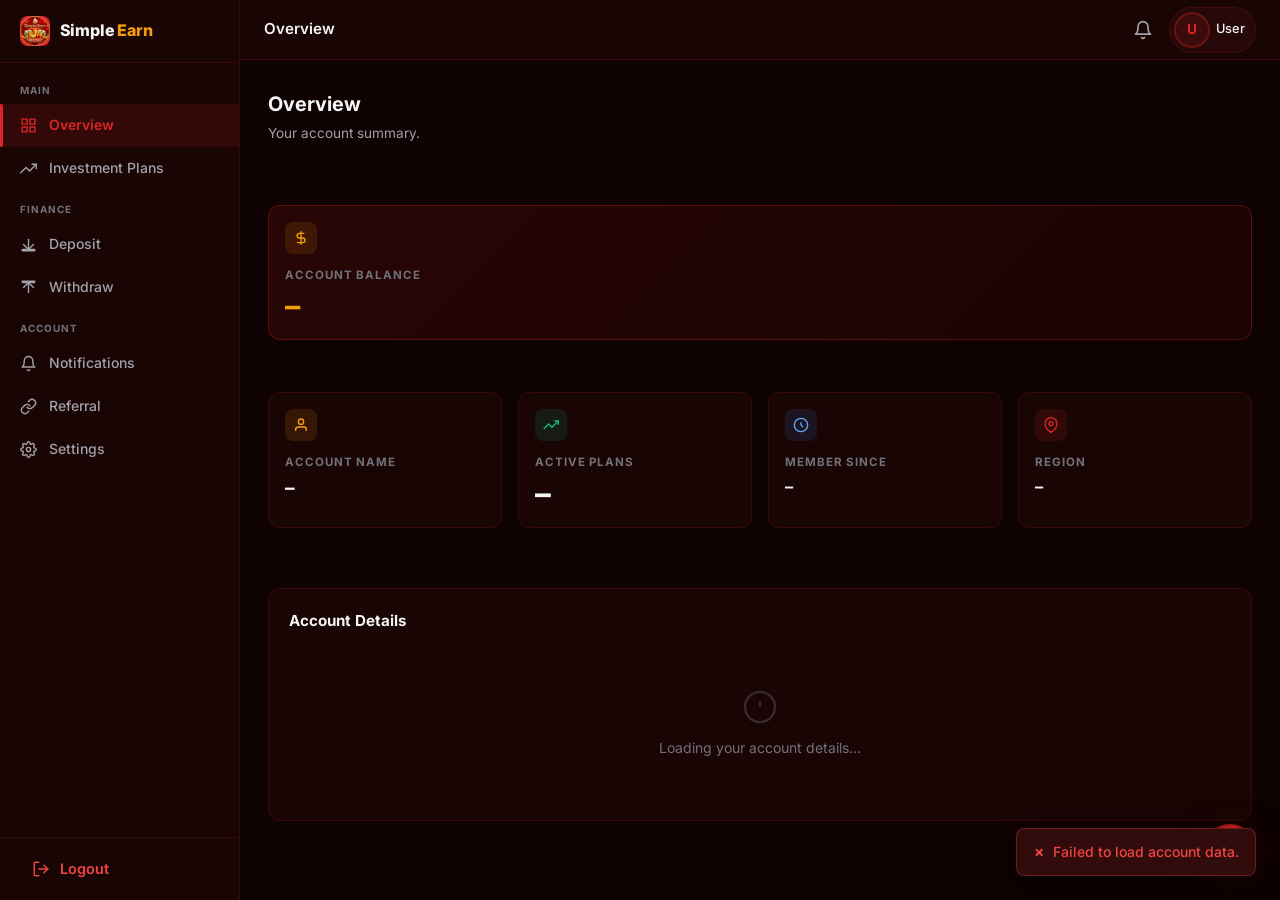
==== commit d9524477: "Update dashboard.html" ====
--- a/deponds-proj/frontend/dashboard.html
+++ b/deponds-proj/frontend/dashboard.html
@@ -333,8 +333,10 @@
             </div>
 
           </div>
-          <div id="refferals-records" style="display:flex;flex-direction:column;gap:0.5rem;">
-            <ul id="records" class="empty-state"></ul>
+          <div style="background: #2d0b0bd5; height: 20vh; width: 100%; border-radius: 20px; padding: 20px;">
+            <div id="refferals-records" style="display:flex;flex-direction:column;gap:0.5rem; background: #170606;;">
+              <ul id="records" class="empty-state"></ul>
+            </div>
           </div>
         </section>
 
--- a/deponds-proj/frontend/css/main.css
+++ b/deponds-proj/frontend/css/main.css
@@ -1,4 +1,7 @@
-
+/* ============================================================
+   SIMPLE EARN — Global Design Tokens & Base Styles
+   Mobile-First
+   ============================================================ */
 
 @import url('https://fonts.googleapis.com/css2?family=Inter:wght@300;400;500;600;700;800&family=JetBrains+Mono:wght@400;500&display=swap');
 
@@ -456,6 +459,7 @@
 .page-section.active {
   display: flex;
   flex-direction: column;
+  gap: 40px;
   flex: 1;
   min-height: 0;
 }
